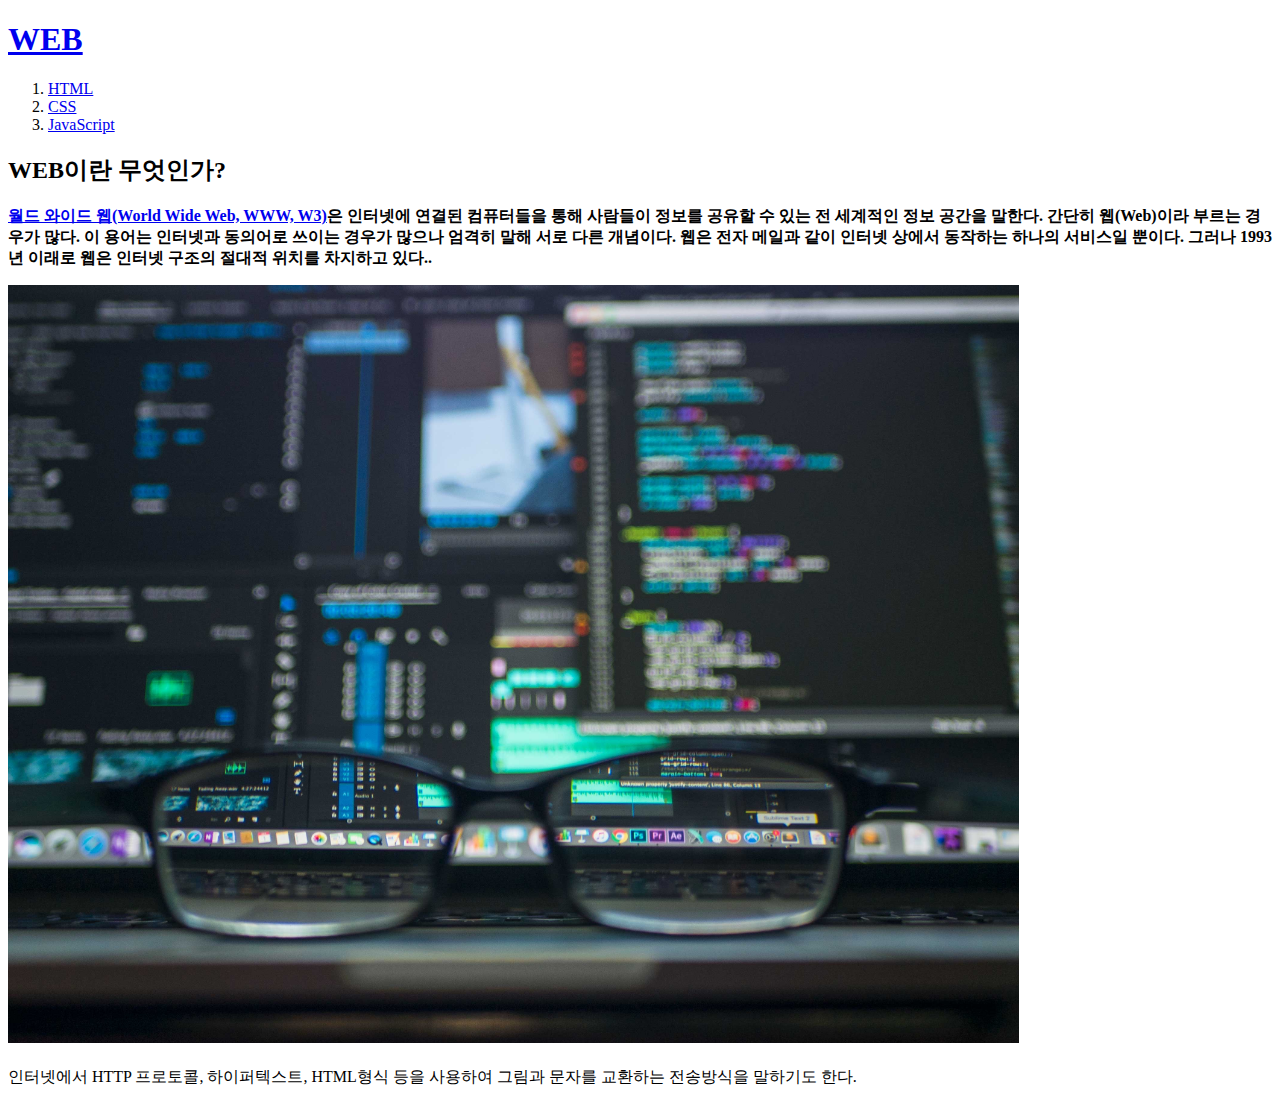
==== index.html @ c1547479 "second version" ====
<!doctype html>
<html>
<head>
<title>WEB1 - Welcome</title>
<meta charset="utf-8">
</head>

<body>
<h1><a href="index.html">WEB</a></h1>
<ol>
  <li><a href="1.html">HTML</a></li>
  <li><a href="2.html">CSS</a></li>
  <li><a href="3.html">JavaScript</a></li>
</ol>
<h2>WEB이란 무엇인가?</h2>

<p><strong><a href="https://ko.wikipedia.org/wiki/%EC%9B%B9" target="_blank" title="WEB specification">
월드 와이드 웹(World Wide Web, WWW, W3)</a>은  인터넷에 연결된 컴퓨터들을 통해 사람들이 정보를 공유할 수 있는
전 세계적인 정보 공간을 말한다. 간단히 웹(Web)이라 부르는 경우가 많다. 이 용어는 인터넷과 동의어로 쓰이는 경우가 많으나
엄격히 말해 서로 다른 개념이다. 웹은 전자 메일과 같이 인터넷 상에서 동작하는 하나의 서비스일 뿐이다.
그러나 1993년 이래로 웹은 인터넷 구조의 절대적 위치를 차지하고 있다..</strong>
</p>

<img src="web.jpg" width="80%">

<p  style="margin-top:20px;">인터넷에서 HTTP 프로토콜, 하이퍼텍스트, HTML형식 등을 사용하여 그림과 문자를 교환하는 전송방식을 말하기도 한다.</p>

</body>
</html>
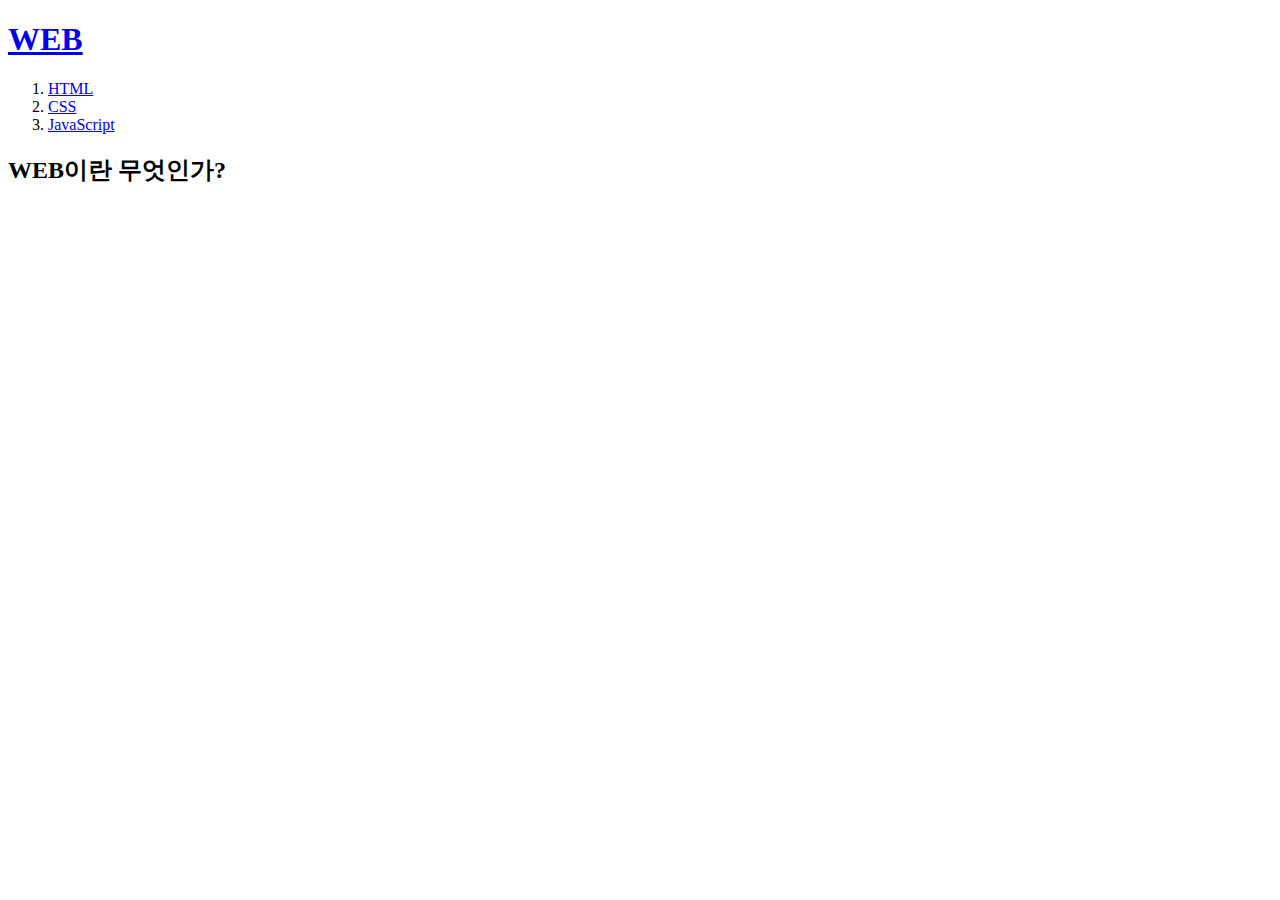
==== commit 89518340: "게시판 댓글기능 추가" ====
--- a/index.html
+++ b/index.html
@@ -1,7 +1,7 @@
 <!doctype html>
 <html>
 <head>
-<title>WEB1 - Welcome</title>
+<title>WEB2 - Welcome</title>
 <meta charset="utf-8">
 </head>
 
@@ -14,16 +14,33 @@
 </ol>
 <h2>WEB이란 무엇인가?</h2>
 
-<p><strong><a href="https://ko.wikipedia.org/wiki/%EC%9B%B9" target="_blank" title="WEB specification">
-월드 와이드 웹(World Wide Web, WWW, W3)</a>은  인터넷에 연결된 컴퓨터들을 통해 사람들이 정보를 공유할 수 있는
-전 세계적인 정보 공간을 말한다. 간단히 웹(Web)이라 부르는 경우가 많다. 이 용어는 인터넷과 동의어로 쓰이는 경우가 많으나
-엄격히 말해 서로 다른 개념이다. 웹은 전자 메일과 같이 인터넷 상에서 동작하는 하나의 서비스일 뿐이다.
-그러나 1993년 이래로 웹은 인터넷 구조의 절대적 위치를 차지하고 있다..</strong>
+<p>
+  <iframe width="640" height="480" src="https://www.youtube.com/embed/1ttLx9MbrCI" frameborder="0"
+  allow="autoplay; encrypted-media" allowfullscreen></iframe>
 </p>
 
-<img src="web.jpg" width="80%">
+<p>
+<div id="disqus_thread"></div>
+<script>
 
-<p  style="margin-top:20px;">인터넷에서 HTTP 프로토콜, 하이퍼텍스트, HTML형식 등을 사용하여 그림과 문자를 교환하는 전송방식을 말하기도 한다.</p>
+/**
+*  RECOMMENDED CONFIGURATION VARIABLES: EDIT AND UNCOMMENT THE SECTION BELOW TO INSERT DYNAMIC VALUES FROM YOUR PLATFORM OR CMS.
+*  LEARN WHY DEFINING THESE VARIABLES IS IMPORTANT: https://disqus.com/admin/universalcode/#configuration-variables*/
+/*
+var disqus_config = function () {
+this.page.url = PAGE_URL;  // Replace PAGE_URL with your page's canonical URL variable
+this.page.identifier = PAGE_IDENTIFIER; // Replace PAGE_IDENTIFIER with your page's unique identifier variable
+};
+*/
+(function() { // DON'T EDIT BELOW THIS LINE
+var d = document, s = d.createElement('script');
+s.src = 'https://web2-ooowxmwdru.disqus.com/embed.js';
+s.setAttribute('data-timestamp', +new Date());
+(d.head || d.body).appendChild(s);
+})();
+</script>
+<noscript>Please enable JavaScript to view the <a href="https://disqus.com/?ref_noscript">comments powered by Disqus.</a></noscript>
+</p>
 
 </body>
 </html>
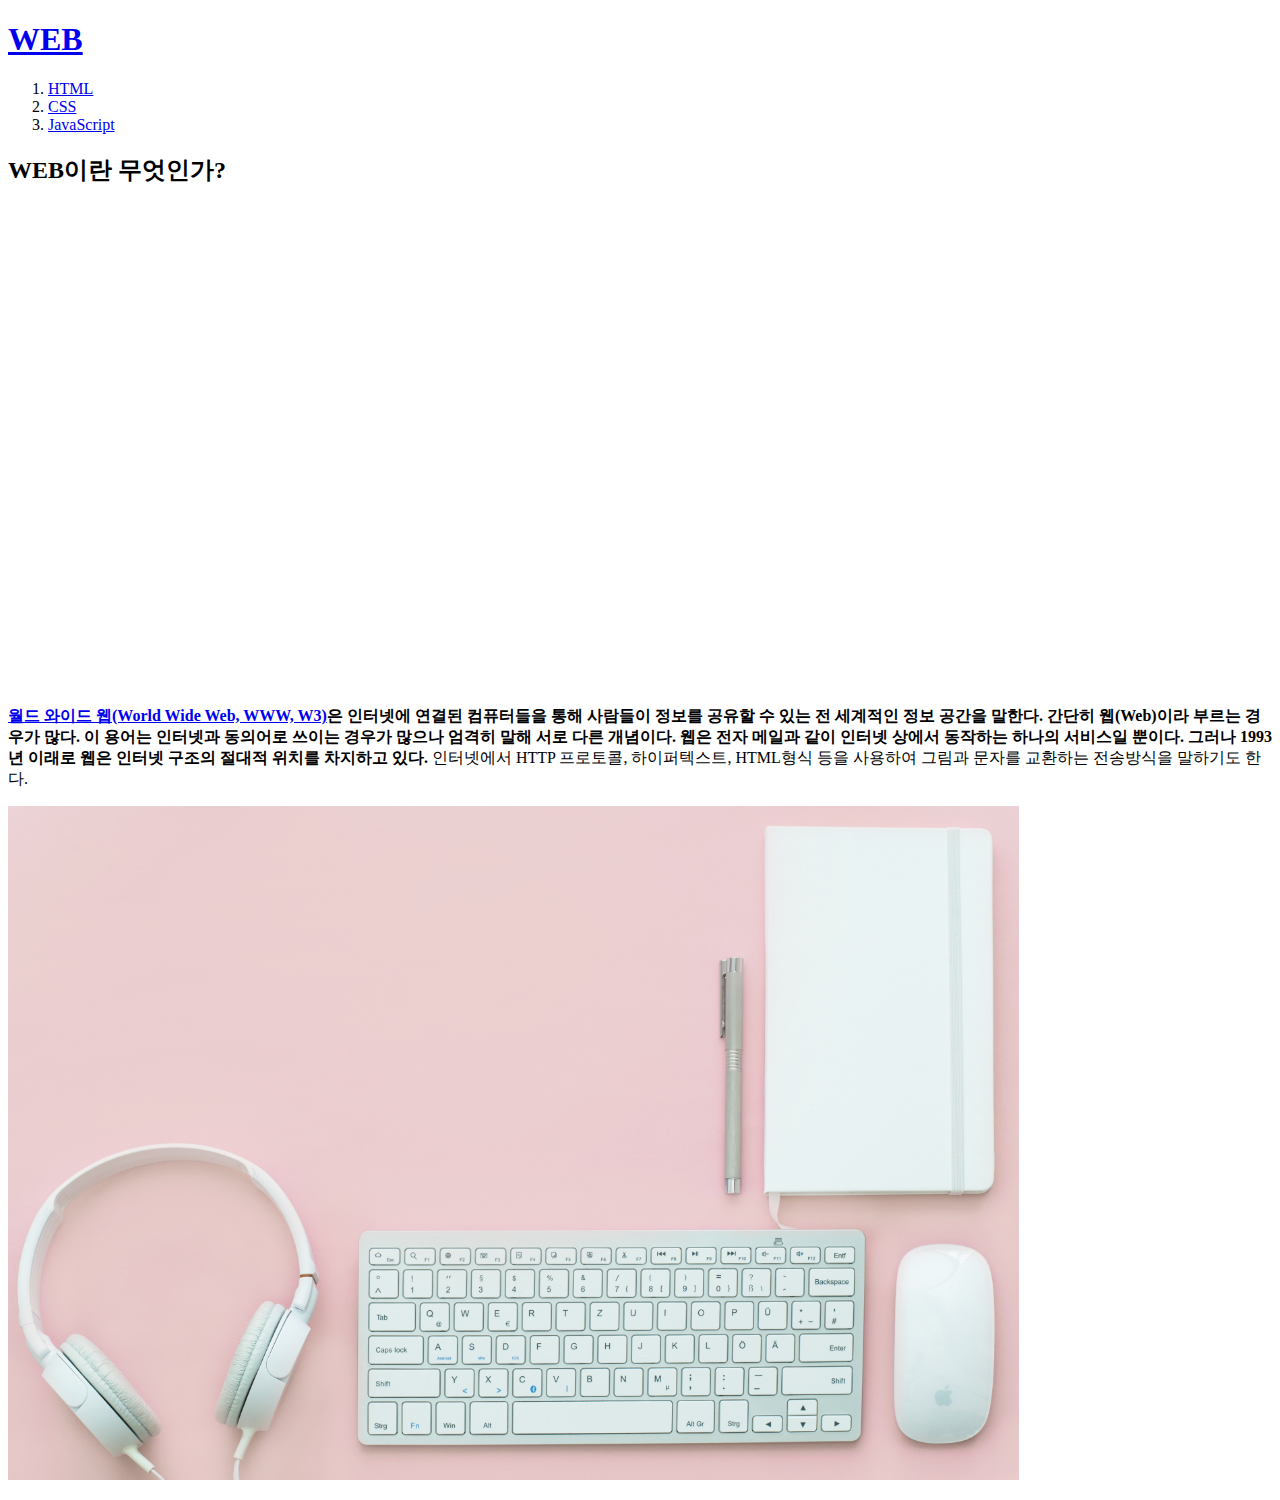
==== commit 5ab0f448: "Add files via upload" ====
--- a/index.html
+++ b/index.html
@@ -3,6 +3,18 @@
 <head>
 <title>WEB2 - Welcome</title>
 <meta charset="utf-8">
+
+<!-- Global site tag (gtag.js) - Google Analytics -->
+<script async src="https://www.googletagmanager.com/gtag/js?id=UA-119031082-1"></script>
+<script>
+  window.dataLayer = window.dataLayer || [];
+  function gtag(){dataLayer.push(arguments);}
+  gtag('js', new Date());
+
+  gtag('config', 'UA-119031082-1');
+</script>
+
+
 </head>
 
 <body>
@@ -19,7 +31,16 @@
   allow="autoplay; encrypted-media" allowfullscreen></iframe>
 </p>
 
+<p><strong><a href="https://ko.wikipedia.org/wiki/%EC%9B%94%EB%93%9C_%EC%99%80%EC%9D%B4%EB%93%9C_%EC%9B%B9" target="_blank" title="WEB specification">
+월드 와이드 웹(World Wide Web, WWW, W3)</a>은 인터넷에 연결된 컴퓨터들을 통해 사람들이 정보를 공유할 수 있는 전 세계적인 정보 공간을 말한다.
+간단히 웹(Web)이라 부르는 경우가 많다. 이 용어는 인터넷과 동의어로 쓰이는 경우가 많으나 엄격히 말해 서로 다른 개념이다.
+웹은 전자 메일과 같이 인터넷 상에서 동작하는 하나의 서비스일 뿐이다.
+그러나 1993년 이래로 웹은 인터넷 구조의 절대적 위치를 차지하고 있다.</strong>
+인터넷에서 HTTP 프로토콜, 하이퍼텍스트, HTML형식 등을 사용하여 그림과 문자를 교환하는 전송방식을 말하기도 한다.</p>
+
+<img src="html.jpg" width="80%">
 <p>
+  
 <div id="disqus_thread"></div>
 <script>
 
@@ -42,5 +63,19 @@
 <noscript>Please enable JavaScript to view the <a href="https://disqus.com/?ref_noscript">comments powered by Disqus.</a></noscript>
 </p>
 
+<!--Start of Tawk.to Script-->
+<script type="text/javascript">
+var Tawk_API=Tawk_API||{}, Tawk_LoadStart=new Date();
+(function(){
+var s1=document.createElement("script"),s0=document.getElementsByTagName("script")[0];
+s1.async=true;
+s1.src='https://embed.tawk.to/5af43ade5f7cdf4f05340827/default';
+s1.charset='UTF-8';
+s1.setAttribute('crossorigin','*');
+s0.parentNode.insertBefore(s1,s0);
+})();
+</script>
+<!--End of Tawk.to Script-->
+
 </body>
 </html>
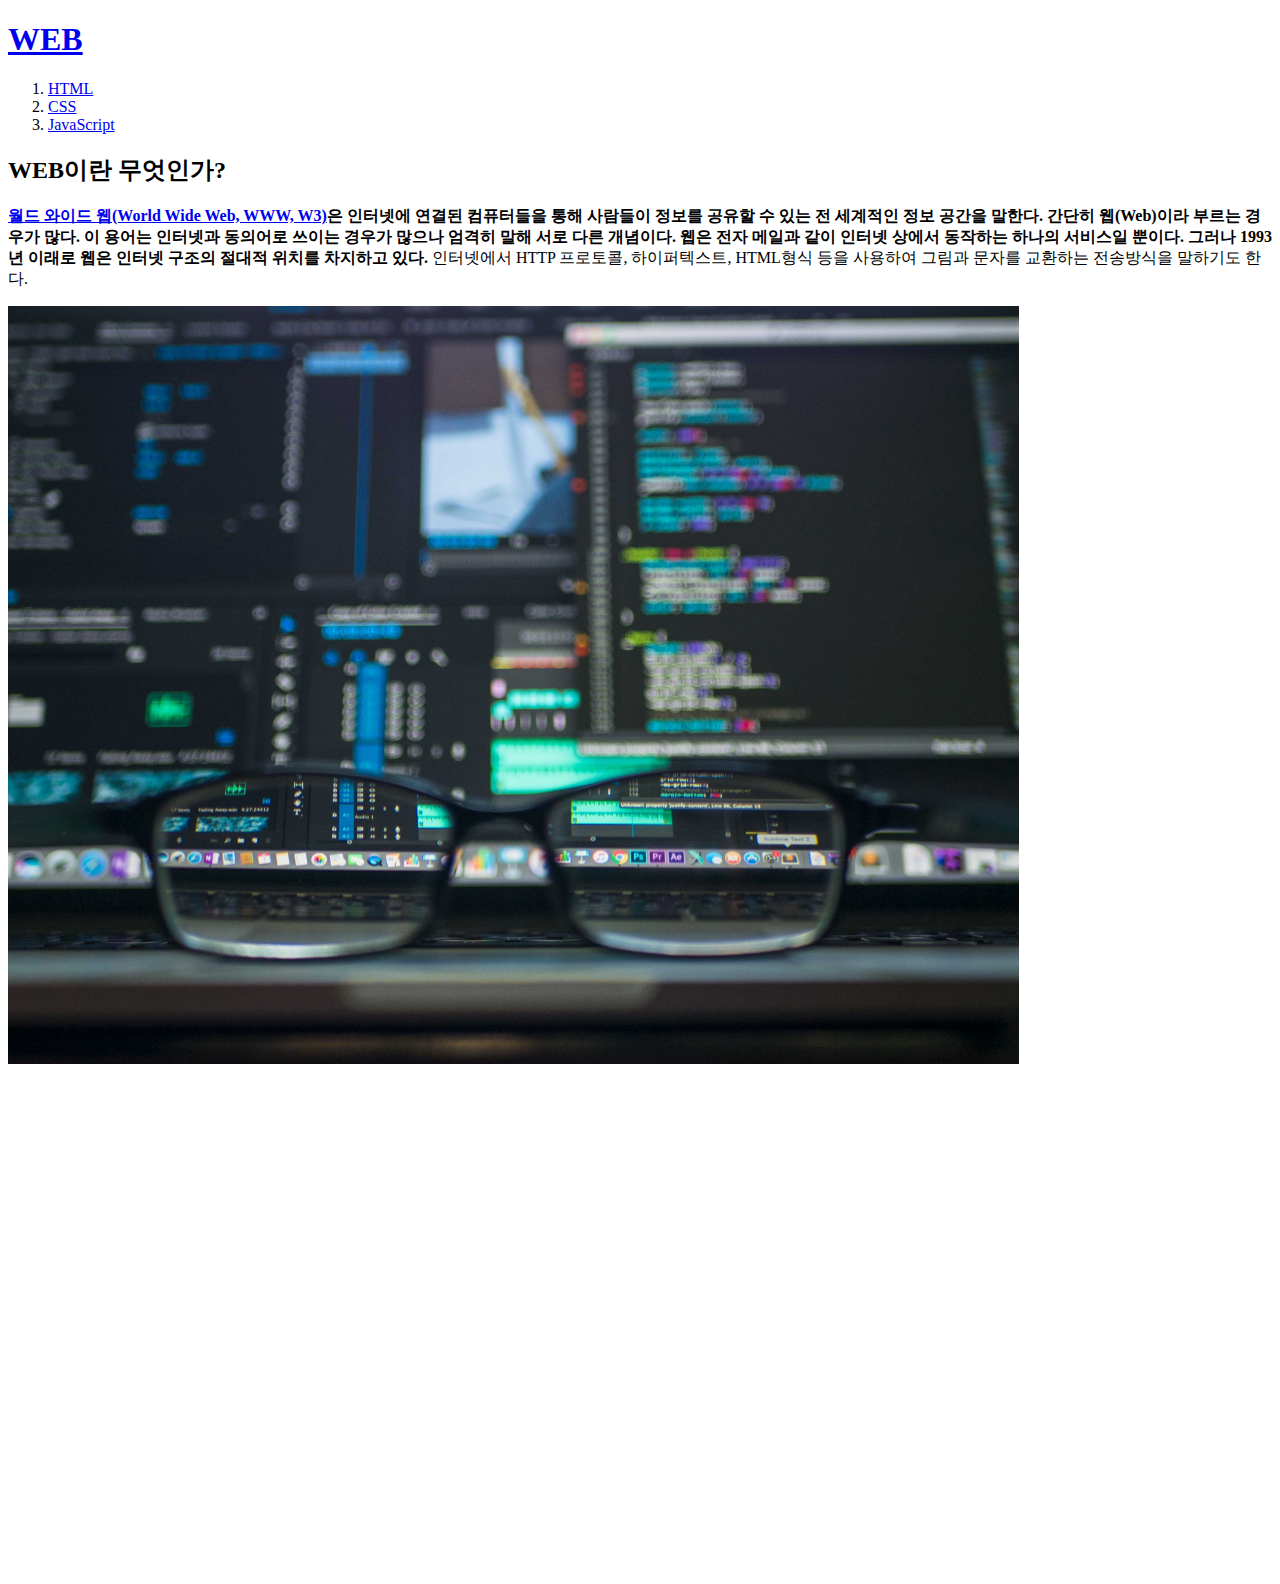
==== commit 738b6d16: "text추가 위치바꿈" ====
--- a/index.html
+++ b/index.html
@@ -13,8 +13,6 @@
 
   gtag('config', 'UA-119031082-1');
 </script>
-
-
 </head>
 
 <body>
@@ -27,20 +25,21 @@
 <h2>WEB이란 무엇인가?</h2>
 
 <p>
-  <iframe width="640" height="480" src="https://www.youtube.com/embed/1ttLx9MbrCI" frameborder="0"
-  allow="autoplay; encrypted-media" allowfullscreen></iframe>
-</p>
-
-<p><strong><a href="https://ko.wikipedia.org/wiki/%EC%9B%94%EB%93%9C_%EC%99%80%EC%9D%B4%EB%93%9C_%EC%9B%B9" target="_blank" title="WEB specification">
+  <strong><a href="https://ko.wikipedia.org/wiki/%EC%9B%94%EB%93%9C_%EC%99%80%EC%9D%B4%EB%93%9C_%EC%9B%B9" target="_blank" title="WEB specification">
 월드 와이드 웹(World Wide Web, WWW, W3)</a>은 인터넷에 연결된 컴퓨터들을 통해 사람들이 정보를 공유할 수 있는 전 세계적인 정보 공간을 말한다.
 간단히 웹(Web)이라 부르는 경우가 많다. 이 용어는 인터넷과 동의어로 쓰이는 경우가 많으나 엄격히 말해 서로 다른 개념이다.
 웹은 전자 메일과 같이 인터넷 상에서 동작하는 하나의 서비스일 뿐이다.
 그러나 1993년 이래로 웹은 인터넷 구조의 절대적 위치를 차지하고 있다.</strong>
 인터넷에서 HTTP 프로토콜, 하이퍼텍스트, HTML형식 등을 사용하여 그림과 문자를 교환하는 전송방식을 말하기도 한다.</p>
 
-<img src="html.jpg" width="80%">
+<img src="web.jpg" width="80%">
 <p>
-  
+
+  <p>
+    <iframe width="640" height="480" src="https://www.youtube.com/embed/1ttLx9MbrCI" frameborder="0"
+    allow="autoplay; encrypted-media" allowfullscreen></iframe>
+  </p>
+
 <div id="disqus_thread"></div>
 <script>
 
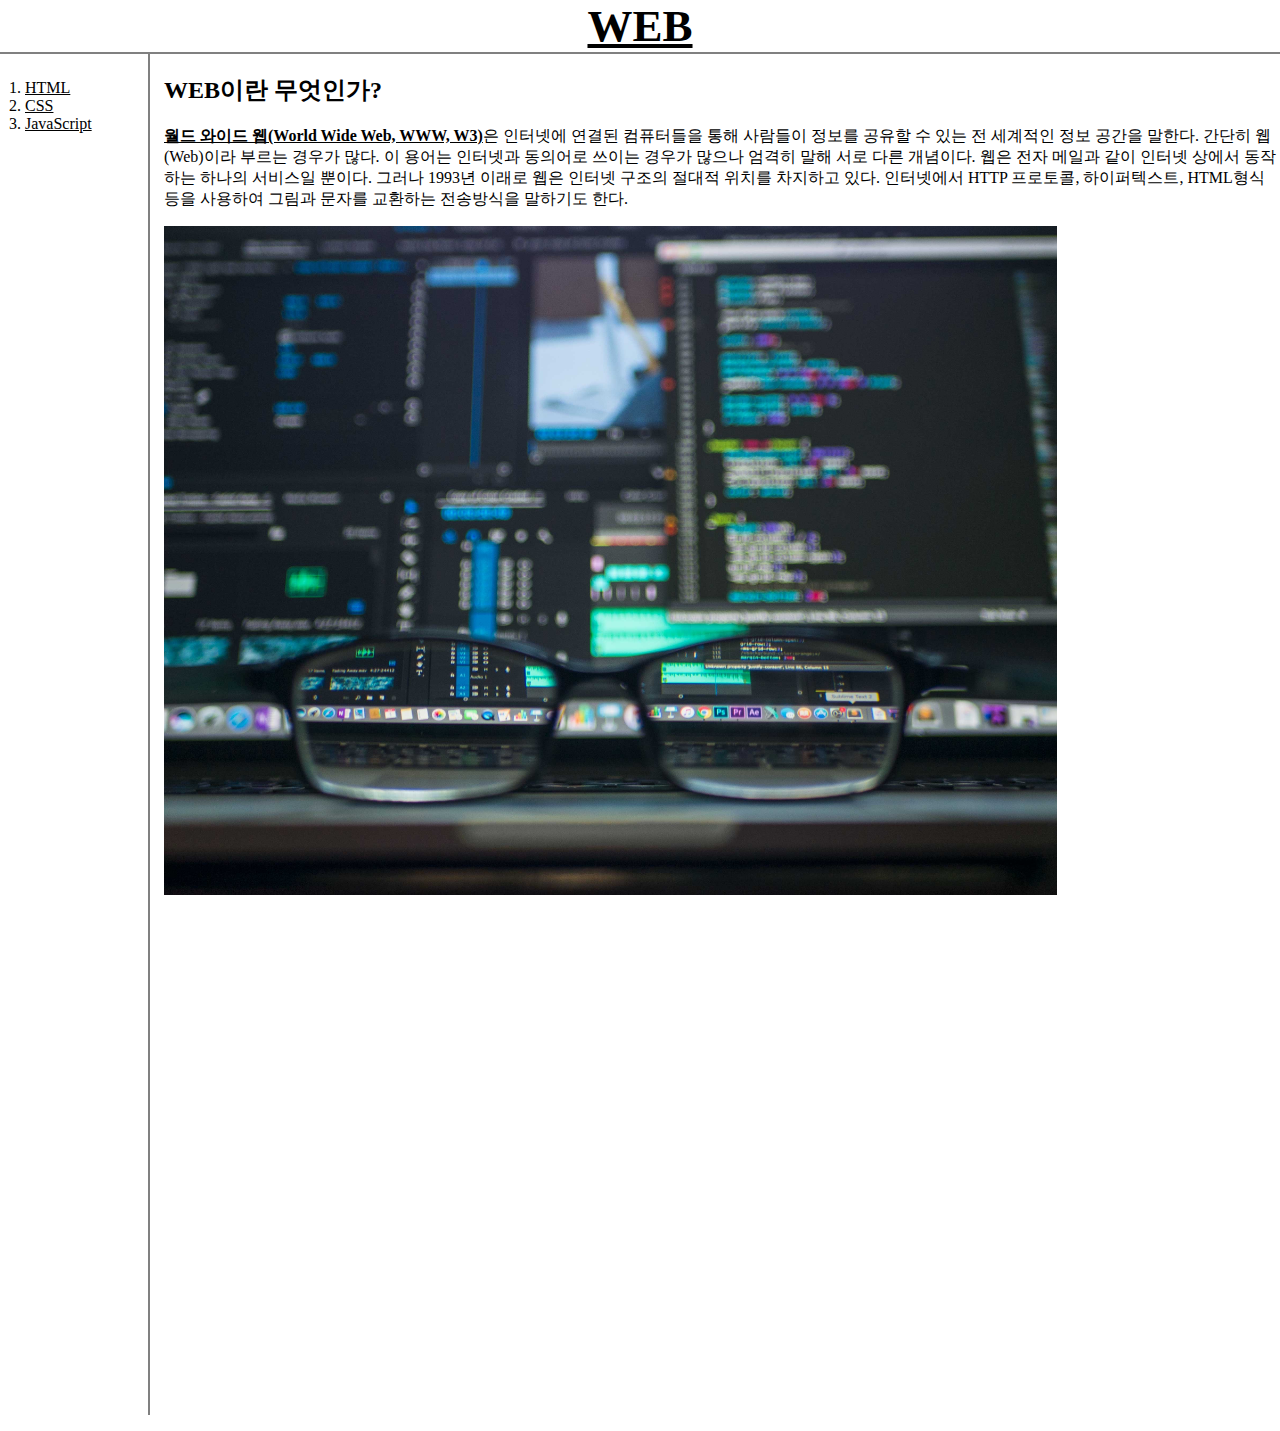
==== commit ac136dc5: "css포함 최종" ====
--- a/index.html
+++ b/index.html
@@ -13,32 +13,40 @@
 
   gtag('config', 'UA-119031082-1');
 </script>
+
+<link rel="stylesheet" href="style.css">
+
 </head>
 
 <body>
 <h1><a href="index.html">WEB</a></h1>
-<ol>
-  <li><a href="1.html">HTML</a></li>
-  <li><a href="2.html">CSS</a></li>
-  <li><a href="3.html">JavaScript</a></li>
-</ol>
-<h2>WEB이란 무엇인가?</h2>
 
-<p>
-  <strong><a href="https://ko.wikipedia.org/wiki/%EC%9B%94%EB%93%9C_%EC%99%80%EC%9D%B4%EB%93%9C_%EC%9B%B9" target="_blank" title="WEB specification">
-월드 와이드 웹(World Wide Web, WWW, W3)</a>은 인터넷에 연결된 컴퓨터들을 통해 사람들이 정보를 공유할 수 있는 전 세계적인 정보 공간을 말한다.
-간단히 웹(Web)이라 부르는 경우가 많다. 이 용어는 인터넷과 동의어로 쓰이는 경우가 많으나 엄격히 말해 서로 다른 개념이다.
-웹은 전자 메일과 같이 인터넷 상에서 동작하는 하나의 서비스일 뿐이다.
-그러나 1993년 이래로 웹은 인터넷 구조의 절대적 위치를 차지하고 있다.</strong>
-인터넷에서 HTTP 프로토콜, 하이퍼텍스트, HTML형식 등을 사용하여 그림과 문자를 교환하는 전송방식을 말하기도 한다.</p>
+<div id="grid">
+    <ol>
+      <li><a href="1.html">HTML</a></li>
+      <li><a href="2.html">CSS</a></li>
+      <li><a href="3.html">JavaScript</a></li>
+    </ol>
+  <div class="article">
+    <h2>WEB이란 무엇인가?</h2>
 
-<img src="web.jpg" width="80%">
-<p>
+    <p>
+      <strong><a href="https://ko.wikipedia.org/wiki/%EC%9B%94%EB%93%9C_%EC%99%80%EC%9D%B4%EB%93%9C_%EC%9B%B9"
+      target="_blank" title="WEB specification">
+    월드 와이드 웹(World Wide Web, WWW, W3)</a></strong>은 인터넷에 연결된 컴퓨터들을 통해 사람들이 정보를 공유할 수 있는 전 세계적인 정보 공간을 말한다.
+    간단히 웹(Web)이라 부르는 경우가 많다. 이 용어는 인터넷과 동의어로 쓰이는 경우가 많으나 엄격히 말해 서로 다른 개념이다.
+    웹은 전자 메일과 같이 인터넷 상에서 동작하는 하나의 서비스일 뿐이다.
+    그러나 1993년 이래로 웹은 인터넷 구조의 절대적 위치를 차지하고 있다.
+    인터넷에서 HTTP 프로토콜, 하이퍼텍스트, HTML형식 등을 사용하여 그림과 문자를 교환하는 전송방식을 말하기도 한다.</p>
 
-  <p>
+    <img src="web.jpg" width="80%">
+
+    <p>
     <iframe width="640" height="480" src="https://www.youtube.com/embed/1ttLx9MbrCI" frameborder="0"
     allow="autoplay; encrypted-media" allowfullscreen></iframe>
-  </p>
+    </p>
+  </div>
+</div>
 
 <div id="disqus_thread"></div>
 <script>
--- a/style.css
+++ b/style.css
@@ -0,0 +1,42 @@
+body {
+  margin: 0px;
+}
+
+a  {
+    color:black;
+    /*text-decoration: none;*/
+}
+
+h1 {
+    font-size: 45px;
+    text-align: center;
+    border-bottom: 2px solid gray;
+    margin: 0;
+}
+
+#grid{
+  display: grid;
+  grid-template-columns: 150px 2fr;
+}
+
+#grid ol {
+  border-right: 2px solid gray;
+  padding: 25px;
+  margin: 0;
+}
+
+#grid .article{
+
+    padding-left: 14px;
+  }
+@media (max-width:800px) {
+  #grid {
+    display: block;
+  }
+  #grid ol {
+    border-right:none;
+  }
+  h1 {
+    border-bottom:none;
+  }
+}
